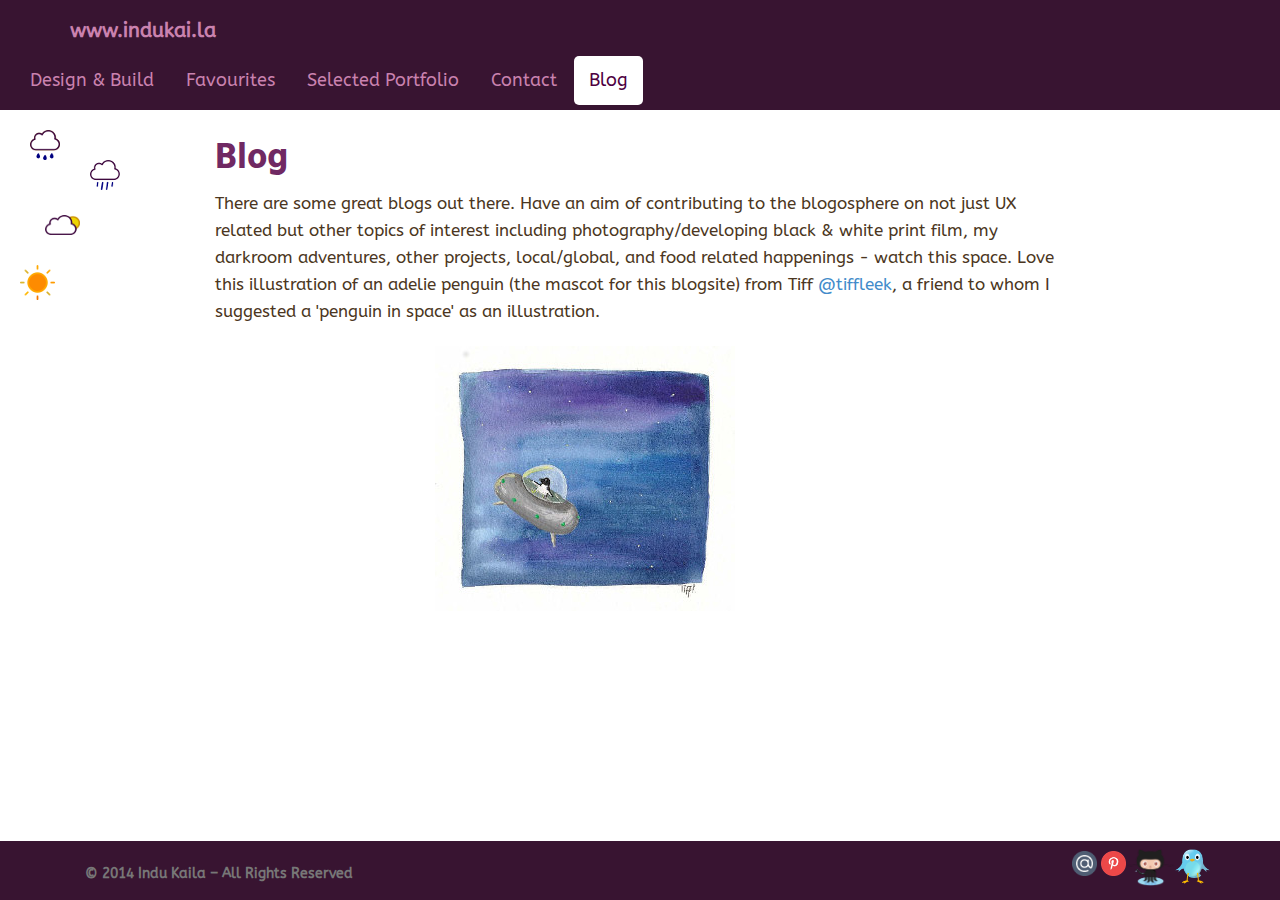
==== OwnWebsite/blog.html @ 0c3d5a1a "Initial commit of html css javascript files and files associated with the web pages for the wesbite" ====
<!DOCTYPE html>
<html lang="en">
  <head>
    <title>User Experience Design, Usability Testing & Web Development Bristol | Indu Kaila</title>
    <meta charset="utf-8" />
    <meta name="viewport" content="width=device-width, initial-scale=1.0" />
    <link href="styles.css" rel="stylesheet" /> 
    <link href="indu_kaila.css" rel="stylesheet" /> 
    <link href='http://fonts.googleapis.com/css?family=ABeeZee' rel='stylesheet' type='text/css'>
    <link href='http://fonts.googleapis.com/css?family=Hind' rel='stylesheet' type='text/css'>
  </head>
  <body>
    <!--<div id="wrap">-->
       <div class="navbar navbar-default navbar-fixed-top">
        <div class="container">
         <div class="navbar-header">
           <!--<button type="button"  class="navbar-toggle" data-toggle="collapse" data-target=".navbar-collapse">           
            <div id="toggle_menu">
				<p>menu</p>	            
            </div>
            <span class="icon-bar"></span>
            <span class="icon-bar"></span>
            <span class="icon-bar"></span>
           </button>-->
           <div class="navbar-toggle" data-toggle="collapse" data-target=".navbar-collapse">menu</div> 
           <b><a class="navbar-brand" href="index.html">www.indukai.la </a></b> <!--brand in the top navbar-->
       <!--<a href="../" class="navbar-brand">Indu</a>-->
         </div>
        </div> 
        <div class="collapse navbar-collapse">
	   	<nav id="nav">
           <ul class="nav nav-pills">                <!-- did use previously"nav navbar-nav"> -->       
             <li><a href="index.html">Design & Build</a></li>
             <li><a href="favourites.html">Favourites</a></li>
             <li><a href="selected_portfolio.html">Selected Portfolio</a></li>
             <li><a href="contact.html">Contact</a></li>
             <li class="active"><a href="#">Blog</a></li>       
           </ul>
      	</nav>    
        </div><!--nav-collapse-->
       </div>
     </div>
     <div class="container">
     <!-- <div class="a start">        			
      </div>-->
      <div id="wrap">  
	    <div class="row">
	     <div class="col-md-13">
	      <div class="row top-buffer"> 	
		   	<h1>Blog</h1>					
					<p>There are some great blogs out there. Have an aim of contributing to the blogosphere on not just UX related but other topics of interest including photography/developing black & white print film, my darkroom adventures, other projects, local/global, and food related happenings - watch this space. Love this illustration of an adelie penguin (the mascot for this blogsite) from Tiff <a href="https://twitter.com/tiffleek">@tiffleek</a>, a friend to whom I suggested a 'penguin in space' as an illustration.</p>         				
			</div>	
					<div id="cloudyRain">
     				  		<img width="30" height="30" src="cloudy_rain_purple_lining.png" alt="Cloud and rain">
     				</div>	
					<div id="heavyRain">
     				  	<img width="30" height="30" src="heavy_rain_purple_lining.png" alt="Cloud and heavy rain">
     				</div>	
     				<div id="sunshineRise">
     				  	<img width="35" height="20" src="sunshine_rise_purple_lining.png" alt="Sunshine rise">
     				</div>	
     				<div id="sunshine">
     				  	<img width="35" height="35" src="sunshine.png" alt="Sunshine">
     				</div>		
					<div id="square_1">		
   					<img width="300" height="265" src="adelie_space.jpg" alt="Adelie penguin in space" class="img-square">	
   	   		</div> 
   	   </div>
	     </div>
       </div>
     <div class="navbar navbar-default navbar-fixed-bottom">    
	  <div class="container">
	      <p class="navbar-text">&copy; 2014 Indu Kaila  &ndash; All Rights Reserved</p>
	      <span id="twitter_icon_bottom"><a href="https://twitter.com/PinnyPinschen"><span title="Tweet me on Twitter"><img src="twitter_bird.png" alt="twitter_icon" width="35" height="35"></span></a></span>
	      <span id="github_icon_bottom"><a href="https://github.com/InduKaila"><span title="I'm on GitHub"><img src="Octocat.png" alt="github_icon" width="49" height="37"></span></a></span>	         
	      <span id="pinterest_icon_bottom"><a href="http://www.pinterest.com/uxdesignbuild/"><span title="Pin me on Pinterest"><img src="pinterest.png" alt="pinterest_icon" width="25" height="25"></span></a></span>
	      <span id="email-contact_icon_bottom"><a href="mailto:pinschen@gmail.com" target="_top"><span title="To email me"><img src="email.png" alt="email icon" width="25" height="25"></span></a></span>    
	  </div>  
     </div>
     </div>
     <div id="push">
     </div>
     
       <div class="footer">
           <div class="container">
           	<p class="muted credit"></p>
           </div>
       </div>     
     </div><!-- /.container - where div class container ends -->   
     
    <script type="text/javascript" src="https://ajax.googleapis.com/ajax/libs/jquery/1.10.2/jquery.min.js"></script>
    <script src="js/bootstrap.js"></script> 
  </body>
</html>
---- OwnWebsite/indu_kaila.css ----
/*headings*/
h1 {
	  font-family: 'Hind', sans-serif;
	  margin-top: 40px;
	  /*margin-top: 28px;*/
     margin-bottom: 10px;
	  color: #702963; /*Dark purple colour*/
	  font-weight: bold; 
}


h2 {
	  font-family: 'Hind', sans-serif;
	  margin-top: 20px;
     margin-bottom: 5px;
	  color: #702963; /*Dark purple colour*/
	  font-weight: bold; 
}


h3 {
    font-family: 'Hind', sans-serif;
    margin-top: 40px;
    margin-bottom: 20px;
    color: #702963; /*Dark purple colour*/
    font-weight: bold; 
    /*clear: both;  /*new*/
}
 
 
h4 {
    font-family: 'Hind', sans-serif;
    margin-top: 20px;
    margin-bottom: 5px;
    color: #702963; /*Dark purple colour*/
    font-weight: bold; 
    clear: both;  /*new*/
}


h5 {
    font-family: 'Hind', sans-serif;
    margin-top: 80px;
    margin-bottom: 40px;
    color: #702963; /*Dark purple colour*/
    font-weight: bold; 
}


/*layout for header on the more to come page*/
.header_on_more_to_come_page {
	 font-family: 'Hind', sans-serif;
	 font-size: 15px;
  	 background-color:  #A2A9AF; /*blue grey chateau*//*#C1CDCD; /*Azure 3 colour*/
  	 border-radius: 20px;
  	 padding: 8px 15px 8px 15px;
    margin-top: 40px;  
    margin-bottom: 30px;
    margin-left: -5px;
    margin-right: 600px;
}



/*body*/  
body {
    font-family: 'ABeeZee', sans-serif;
    font-size: 17px;
    line-height: 1.6;
    color: #4B3621; /*Cafe noir (black coffee) colour*/ 
    background-color:  #FFFFFF; /*#E3DAC9; /*bone*//*#F5F5DC; /*#FFFFFF;*/
  /*background-image:url('brickinvert4.png');*/
    margin: 0% 18%;
    margin-bottom: 180px;
    padding-top: 100px;
}  



/*two lists of skills/experience*/
.skills_experience_column {
    font-family: 'ABeeZee', sans-serif;
    font-size: 13px;
    /*font-style: normal;*/
    font-variant: normal;
    color: #4B3621; /*Cafe noir colour*/
    font-weight: bolder;
    background-color: #A2A9AF; /*blue grey chateau*/ /*#C1CDCD; /*Azure 3 colour*/
    border-radius: 20px;
    padding: 8px 15px 8px 15px;
    margin-top: 10px;  
    margin-bottom: 1px;
    margin-left: 5px;
    margin-right: 10px;
}




/*layout for the two lists of skills/experience columns*/
.skills_experience_list_location {
	 float: left;
	 margin-bottom: 80px;
}




/*uxdesign I heart on home page*/
.ux_design_i_heart {
	 margin-top: 5px;
    margin-bottom: 1px;
    padding-top: 20px;
    padding-bottom: 5px;
    padding-left: 0;
    margin-left: 0;
}



/*uxdesign I heart left and right columns on home page*/
.ux_design_i_heart_list_left_column {
    float: left;
    width: 40%;
    margin:0 10px 0 0;
}


.ux_design_i_heart_list_right_column {
    margin-left: 60%; 
}




/*bookmarks*/
.bookmarks {
	 margin-top: 1px;
    margin-bottom: 50px;
    padding-top: 10px;
    padding-bottom: 5px;
    padding-left: 0;
    margin-left: 0;
}
	
	


/*bookmark list left and right columns on home page*/
.bookmark_list_left_column {
	 margin-top: 30px;
    float: left;
    width: 40%;
    margin:0 40px 0 0;
}



.bookmark_list_right_column {
    margin-left: 60%;
}




/*experience skills header on home page*/
.experience_skills_header {
	 margin-top: 80px;
    margin-bottom: 10px;
}



/*experience drawing on home page*/
.experience_skills_drawing {
	 margin-top: 1px;
	 margin-bottom: 180px;
	 padding-top: 5px;
}




/*UX Bookshelf*/
.ux_bookshelf {
	 margin-top: 40px;
    margin-bottom: 50px;
    padding-top: 40px;
    padding-bottom: 5px;
    padding-left: 0;
    margin-left: 0;
}




/*UX Bookshelf - removing the bullet point for the book description*/
.book_description {
   margin-bottom: 20px;
}




/*horizontal purple block at the end of the Contact page*/
#horizontal_page_ending_block {
    width: 100%; /*700px;*/
    height: 25px;
    background-color: #381431; /*Dark purple colour*/
    margin-top: 20%;
}



/*circular photos*/
.circle_for_indu_photo {
    margin-top: 20px;
    margin-bottom: 20px;	
}


.circle_for_design {
    margin-top: 20px;
    margin-bottom: 30px;
    /*clear: both;  /*new*/*/
}


.circle_for_user_testing {
    margin-top: 60px;
    margin-bottom: 80px;
    clear: both;  /*new*/
}


.circle_for_development {
    margin-top: 170px;
    margin-bottom: 20px;
    clear: both;  /*new*/
}
 
 
.img-circle {
    border: solid 2px #323232; /*shade of black colour*/
}
 
 

/*square drawing*/
#square_1 {
    margin-top: 10px;
    position: relative;
    top: 10%;
    left: 25%;
}



@media screen and (max-width: 698px) {
#square_1 {
	 display: none;
	}
}


/*note pad photo*/
.notepad_photo {
	 border: solid 5px #5E5E5E; 
	 border-radius: 20px;	
	 margin-top: 10px;
	 margin-bottom: 20px;
	 margin-left: 190px;
	 position: center;
}



/*location of the 'me' illustration*/
#illustration_me_location {
	 margin-left: 150px;
}


#illustration_me_favourites_location {
 	margin-left: 120px;
 	margin-bottom: 70px;
}



/*several chunks of code, navigation bar related:-*/
.nav {
	margin-bottom: 5px;
}



#nav ul li.active a,
#nav ul li a:hover {
    color: #4E0041; /*Purple colour of font when highlighted*/
    /*line-height: 17px;/*keep the line-height the same in the hovered and non-hovered states to prevent the menu fidgeting at mouse hover*/*/
}


.nav > li > a:hover,
.nav > li > a:focus {
    text-decoration: none;
    background-color: #FFFFFF; /*White colour of pillboxes*/
    font-weight: normal; 
    /*line-height: 17px;/*removed this to keep the line-height the same in the hovered and non-hovered states to prevent the menu fidgeting at mouse hover*/*/
}


.navbar-default .navbar-link:hover {
    color: #FFFFFF;	/*White colour of pillboxes when you hover*/
}


.nav > li > a {
    position: relative;
    display: block;
    color: #CA82AF; /*Colour of font on navbar*/ 
    font-size: 18px;    
}


.nav > li.disabled > a:hover,
.nav > li.disabled > a:focus {
    color: #98817B; /*Cinereous colour*/
    text-decoration: none;
    background-color: transparent;
    cursor: not-allowed;
}


.nav-pills > li.active > a,
.nav-pills > li.active > a:hover,
.nav-pills > li.active > a:focus {
    color:  #FFFFFF; 
  /*height of stationary pillbox when page clicked*/
    background-color:  #FFFFFF; /*White colour of pillboxes when the page is permanently clicked*/
}


.navbar-default {
 	 font-family: 'ABeeZee', sans-serif;
    color: #FFFFFF; /*Changed to the #FFFFFF so as to not have a dark brown line under the navbar*/
    background-color: #FFFFFF; /*White colour*/
    border-color: /*#e7e7e7;*/
    margin-left: /*11%;*/
    margin-right: /*11%;*/
    padding-bottom: 0.5%;
    padding-top: 0.5%;
    border-color:  #FFFFFF; /*White colour*/
    border-bottom: 0px solid;
}



.navbar-brand {
    float: left;
    /*padding: 15px 15px;*/
    font-family: 'ABeeZee', sans-serif;
    font-size: 20px;
    line-height: 20px;
    color: #8B1A1A; /*Saddlebrown colour*/
}


.navbar-default .navbar-brand {
    color:  #CA82AF; /*Variation of pink colour*/
    font-family: 'ABeeZee', sans-serif;
    font-weight: bold;
}


.navbar-default .navbar-brand:hover,
.navbar-default .navbar-brand:focus {
	 font-family: 'ABeeZee', sans-serif;
    color: #FFFFFF; /*White colour*/
    background-color: transparent;
}


.navbar-fixed-bottom {
    background-color: #381431; /*Purple colour*/
    /*#2a0f25;*/
    /*#43183b;*/
    /*#4e1c45;*/
    /*background-image:url('brickinvert4.png');*/   
}


.navbar-fixed-top {
    background-color: #381431; /*Purple colour*/
    /*#43183b;*/
    /*#2a0f25;*/
    /*#43183b;*/
    /*#4e1c45;*/
    font color: #FFFFFF; /*White colour*/
    /*font-weight: normal;*/
    /*background-image:url('brickinvert4.png');*/
    text-align: center;
    /*margin-bottom: 5px;*/
}


.navbar-text {
	 font-family: 'ABeeZee', sans-serif;
    font-size: 14px;	 
    font-weight: bold;
    /*margin-right: 740px;*/
}



#email-contact_icon_bottom {
	 position: relative;
	 float: right; /*left;*/
	 padding-top: 1px;
}



#pinterest_icon_bottom {
	 position: relative;
	 float: right; /*left;*/
	 padding-top: 1px;
	 padding-left: 4px;
}



#github_icon_bottom {
	 position: relative;
	 float: right; /*left;*/
	 padding-top: 1px;
}



#twitter_icon_bottom {
	 position: relative;
	 float: right; /*left;*/
	 padding-top: 1px;
}



#toggle_menu {
	color: #FFFFFF; /*White colour*/
}



.navbar-default .navbar-toggle:hover, .navbar-default .navbar-toggle:focus {
    background-color: grey; /*Grey colour*/
}



/*to hide the horizontal scrollbar*/
/*html, body {
    max-width: 100%;
    overflow-x: hidden;
}*/



/*forms*/
.formRow label {
	 color:  #926F5B;
	 font-family: 'ABeeZee', sans-serif;
    /*font-family: Arial, Verdana, sans-serif;*/
    font-size: 16px;
    font-weight: bold;
    display: block;
}


.formRow:hover label {
	 color: #A85387; /*Dahlia mauve colour*/
}


.formReq {
	 color:  #0AA0E9; /*Blue colour*/
	 font-family: 'ABeeZee', sans-serif;
	 /*font-family: Arial, Verdana, sans-serif;*/ 
	 font-size: 0.923em;
	 line-height: 1em;
	 margin-top: 150px; 
	 padding-left: 20px;
}


.formRow {
	 padding-top: 10px;
}



/*button on the contact form*/ 
button {  
	 color: #4B3621; /*Cafe noir colour*/
	 font-family: 'ABeeZee', sans-serif;
    /*font-family: Arial, Tahoma, Verdana, sans-serif;*/ 
    font-size: 1em; 
    font-weight: normal;
    margin-left: 1%; 
    margin-bottom: 100px;
    border: solid 1px #000;
    border-radius: 10px;
}


button:hover {
     background-color:#CA82AF; /*Purple colour*/
} 



/*portfolio folder*/ 
#folder {
	  padding-left: 30%; /*230px;*/
	  padding-top: 1%; /*40px;*/
	  white-space: pre-line;
}


.folders {
     list-style: none;	
     margin-top: 40px;
     margin-bottom: 40px;   
     padding-bottom: 20px;
     margin-left:-40px;
     /*margin: 0 15px 0 0;*/
}


#folders li {
	  padding: 30px 50px 5px 0px;
}




/*icons*/
#cloudyRain {
	  position: fixed;
	  top: 130px;
	  left: 30px;
}


#heavyRain {
	  position: fixed;
	  top: 160px;
	  left: 90px;
}

	 
#sunshineRise {
	  position: fixed;
	  top: 210px;
	  left: 45px;
}


#sunshine {
	  position: fixed;
	  top: 265px;
	  left: 20px;
}


#back_arrow {
	  font-family: 'ABeeZee', sans-serif;
	  font-size: 15px;	 
	  position: fixed;
     bottom: 80px;
	  left: 50px; 
}



/*image border on portfolio squares*/
.imgborder {
     border: 5px solid #808080;	/*Dark grey colour*/
}



/*image border on portfolio squares to change colour when hovering over the squares*/
.imgborder:hover {
     border-color: #702963; /*Purple colour*/
}



/*Text info on the portfolio squares when the user hovers over the squares*/
.info {
     background-color: Black;
     filter: alpha(opacity=70);
     opacity: 0.7;
     position: absolute;
     display: block;
     color: White;
     font-family: 'ABeeZee', sans-serif;
     text-align: center;
     font-size: 12pt;
     padding-bottom: 3px;
     padding-top: 1px;
     outline-width: 5px solid black;
     margin-left: 5px;
     margin-right: 5px;
}



/*ios7 OfferApp screen designs png image*/
#ios7_offerapp_screen_designs {
	  padding-right: 0px;
	  padding-top: 5px;
	  padding-bottom: 30px;
	  margin-bottom: 60px;
}



/*to make sure there is a margin below the ios7 OfferApp screen designs image*/
#ios7_offerapp_design {
	margin-top: 50px;
	margin-bottom: 80px;
}



/*Bristol Wireless screen design png images*/
#bristol_wireless_screen_designs {
	  padding-right: 0px;
	  padding-top: 30px;
	  padding-bottom: 30px;
}



/*clickable portfolio square images on the selected portfolio page*/
#portfolio_squares ul li {
     list-style-type: none;
     padding-left: 2px;
     padding-right: 2px;
     padding-top: 2px;
     padding-bottom: 2px;
     float: left;
}	



/*location of clickable images on the selected portfolio page*/
.portfolio_location {
	  margin-top: 0.5px;
     margin-bottom: 180px;  
     margin-left: -10px;
}




/*outcomes from work done on each of the pages showing the portfolio pieces*/
.work_outcomes {
     font-family: 'ABeeZee', sans-serif;
     font-size: 14px;
     /*font-style: normal;*/
     font-variant: normal;
     color: #4B3621; /*Cafe noir colour*/
     font-weight: bold;
     background-color:  #A2A9AF; /*blue grey chateau*//*#C1CDCD; /*Azure 3 colour*/
     border-radius: 20px;
     padding: 8px 15px 8px 15px;
     margin-top: 10px;  
     margin-bottom: 1px;
     margin-left: -5px;
     margin-right: 10px;
}



/*the text tooltip ie text appearing when the user hovers over the specified image - used on the Twitter bird image on the contact page and the back arrow image on each of the pages showing the portfolio pieces*/
.tooltip {
    display: inline;
    position: relative;
}



.tooltip:hover:before {
    border: solid;
    border-color: #333 transparent;
    border-width: 6px 6px 0 6px;
    bottom: 20px;
    content: "";
    left: 50%;
    position: absolute;
    z-index: 99;
}



.tooltip:hover:after {
    background: #333;
    background: rgba(0,0,0,.8);
    border-radius: 5px;
    bottom: 26px;
    color: #fff;
    content: attr(title);
    left: 20%;
    padding: 5px 15px;
    position: absolute;
    z-index: 98;
    width: 220px;
}




/*to make sure the height of the footer is the same as the margin-bottom of the body so that pages are able to scroll down fully*/
.footer {
  height: 70px;
}



/*responsive layout for all the images - catering for differing screen widths/devices, including mobile and tablet*/
img {max-width:100%}



/*responsive layout - catering for differing screen widths/devices, including mobile and tablet*/
@media screen and (max-width: 600px) {
#cloudyRain, #heavyRain, #sunshineRise, #sunshine, #back_arrow, #note_pad {
	  display: none; /*icons to disappear at this width of device to aid a clear responsive layout*/	
}
body {
	  margin: 12px; /*margin setting to aid a responsive layout*/
}	
.formText, .formTextarea, .formSelect {
	  width: 100%;		/*aid a responsive layout*/
}	
/*ios7 OfferApp screen image close-up to disappear at this width of device to aid a clear responsive layout*/
#ios7_offerapp_closeup {
	display: none;
}
/*horizontal purple block to disappear at this width of device to aid a clear responsive layout*/
#horizontal_page_ending_block {
	display: none;
}
/*the menu to display on a separate line at this width of device to aid a clear responsive layout*/
.nav-pills>li {
	clear: both;
}
/*the list to display on a separate line at this width of device to aid a clear responsive layout*/
.ux_bookshelf {
	clear: both;
}
/*to tidy-up the layout of the icon at this width of device to aid a clear responsive layout*/
#pinterest_icon_bottom {
 clear: both;
 margin-bottom: 2px;
}
/*to tidy-up the layout of the icon at this width of device to aid a clear responsive layout*/
#email-contact_icon_bottom {
 margin-bottom: 10px;
}
}


/*responsive layout - catering for differing screen widths/devices, including mobile*/
/*amend the gap above the page h1 headings to be responsive*/ 
@media screen and (max-width: 755px) {
h1 {
	margin-top: 20px;
}
}


/*responsive layout - catering for differing screen widths/devices, including mobile and tablet - 
text to move below the circular images*/
@media screen and (max-width: 400px) {	
.circle_for_indu_photo, .circle_for_design, .circle_for_user_testing, .circle_for_development {
	 margin-top: 10px;
    margin-bottom: 10px;
	 content: "";
    width: 12em;
    display: block;
    overflow: hidden;
  /*for Demonstration to see check the text moves to below the circular images:*/
  /*border: 1px solid green;*/
}
}


/*responsive layout - catering for differing screen widths/devices, including mobile and tablet*/
@media screen and (max-width: 400px) {	
#illustration_me_favourites_location {
 	margin-left: 50px;
 	margin-bottom: 70px;
}
}


/*responsive layout - catering for differing screen widths/devices, including mobile*/
@media screen and (max-width: 400px) {
.footer {
	 margin-top: 90px;
}
}

/*.navbar-fixed-bottom {
position: static;
}*/
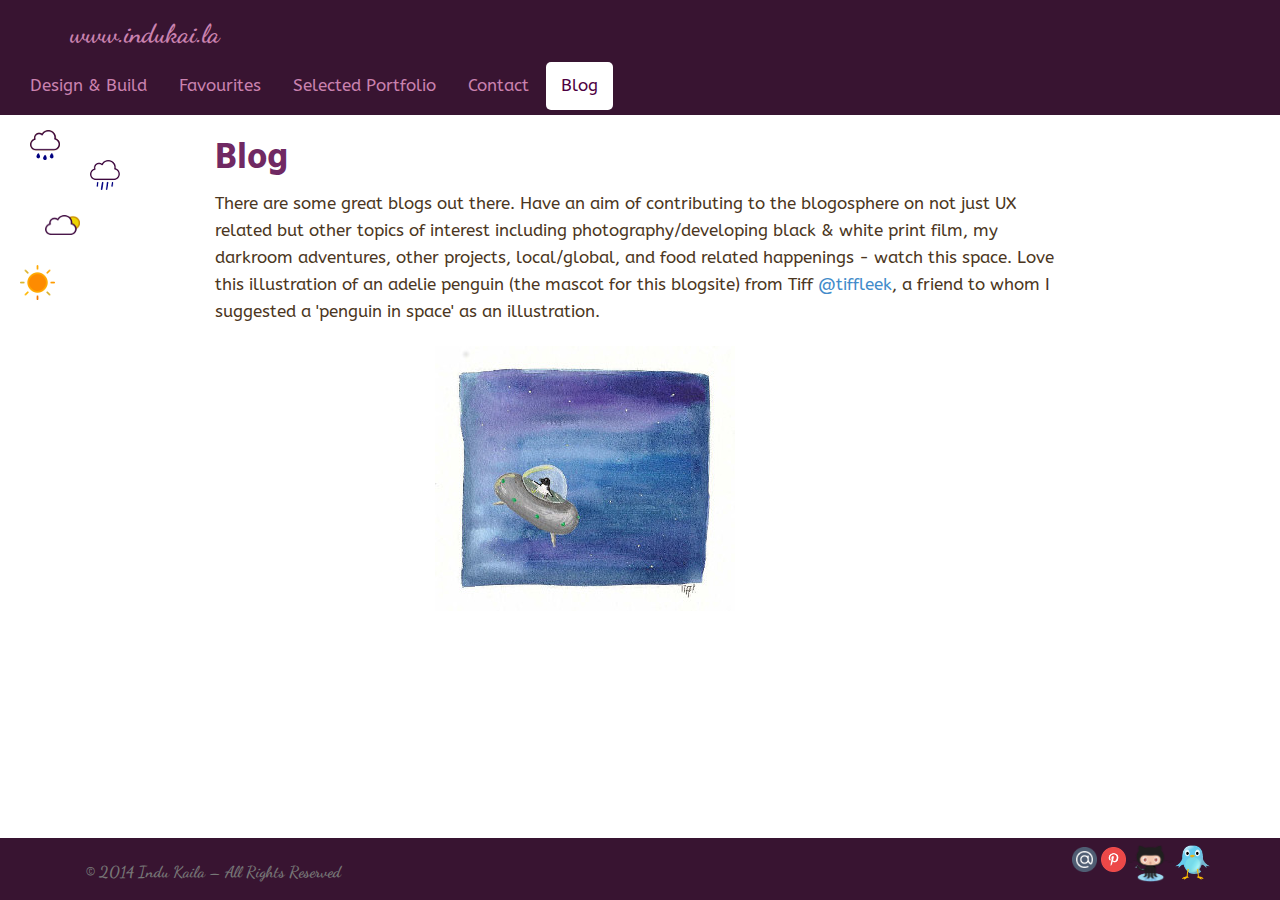
==== commit f90c7093: "Changed the Javascript link on each html file to a faster minimised version" ====
--- a/OwnWebsite/blog.html
+++ b/OwnWebsite/blog.html
@@ -8,6 +8,7 @@
     <link href="indu_kaila.css" rel="stylesheet" /> 
     <link href='http://fonts.googleapis.com/css?family=ABeeZee' rel='stylesheet' type='text/css'>
     <link href='http://fonts.googleapis.com/css?family=Hind' rel='stylesheet' type='text/css'>
+    <link href='http://fonts.googleapis.com/css?family=Dancing+Script' rel='stylesheet' type='text/css'>
   </head>
   <body>
     <!--<div id="wrap">-->
@@ -89,6 +90,6 @@
      </div><!-- /.container - where div class container ends -->   
      
     <script type="text/javascript" src="https://ajax.googleapis.com/ajax/libs/jquery/1.10.2/jquery.min.js"></script>
-    <script src="js/bootstrap.js"></script> 
+    <script src="js/bootstrap.min.js"></script>
   </body>
 </html>--- a/OwnWebsite/indu_kaila.css
+++ b/OwnWebsite/indu_kaila.css
@@ -241,7 +241,7 @@
  
  
 .img-circle {
-    border: solid 2px #323232; /*shade of black colour*/
+    border: solid 3px  #4b1b42; /*shade of purple colour*/
 }
  
  
@@ -298,6 +298,7 @@
 #nav ul li.active a,
 #nav ul li a:hover {
     color: #4E0041; /*Purple colour of font when highlighted*/
+    font-size: 17px;
     /*line-height: 17px;/*keep the line-height the same in the hovered and non-hovered states to prevent the menu fidgeting at mouse hover*/*/
 }
 
@@ -307,6 +308,7 @@
     text-decoration: none;
     background-color: #FFFFFF; /*White colour of pillboxes*/
     font-weight: normal; 
+    font-size: 17px;
     /*line-height: 17px;/*removed this to keep the line-height the same in the hovered and non-hovered states to prevent the menu fidgeting at mouse hover*/*/
 }
 
@@ -320,7 +322,7 @@
     position: relative;
     display: block;
     color: #CA82AF; /*Colour of font on navbar*/ 
-    font-size: 18px;    
+    font-size: 17px;   
 }
 
 
@@ -360,23 +362,23 @@
 .navbar-brand {
     float: left;
     /*padding: 15px 15px;*/
-    font-family: 'ABeeZee', sans-serif;
-    font-size: 20px;
-    line-height: 20px;
+    font-family: 'Dancing Script', cursive;
+    font-size: 26px;
+    line-height: 26px;
     color: #8B1A1A; /*Saddlebrown colour*/
 }
 
 
 .navbar-default .navbar-brand {
     color:  #CA82AF; /*Variation of pink colour*/
-    font-family: 'ABeeZee', sans-serif;
+    font-family: 'Dancing Script', cursive;
     font-weight: bold;
 }
 
 
 .navbar-default .navbar-brand:hover,
 .navbar-default .navbar-brand:focus {
-	 font-family: 'ABeeZee', sans-serif;
+    font-family: 'Dancing Script', cursive;
     color: #FFFFFF; /*White colour*/
     background-color: transparent;
 }
@@ -406,8 +408,8 @@
 
 
 .navbar-text {
-	 font-family: 'ABeeZee', sans-serif;
-    font-size: 14px;	 
+    font-family: 'Dancing Script', cursive;
+    font-size: 16px;	 
     font-weight: bold;
     /*margin-right: 740px;*/
 }
@@ -587,6 +589,7 @@
 /*image border on portfolio squares*/
 .imgborder {
      border: 5px solid #808080;	/*Dark grey colour*/
+     border-radius: 15px;
 }
 
 
@@ -613,7 +616,9 @@
      padding-top: 1px;
      outline-width: 5px solid black;
      margin-left: 5px;
-     margin-right: 5px;
+     margin-right: 5px;
+     border-bottom-left-radius: 15px;
+     border-bottom-right-radius: 15px;
 }
 
 
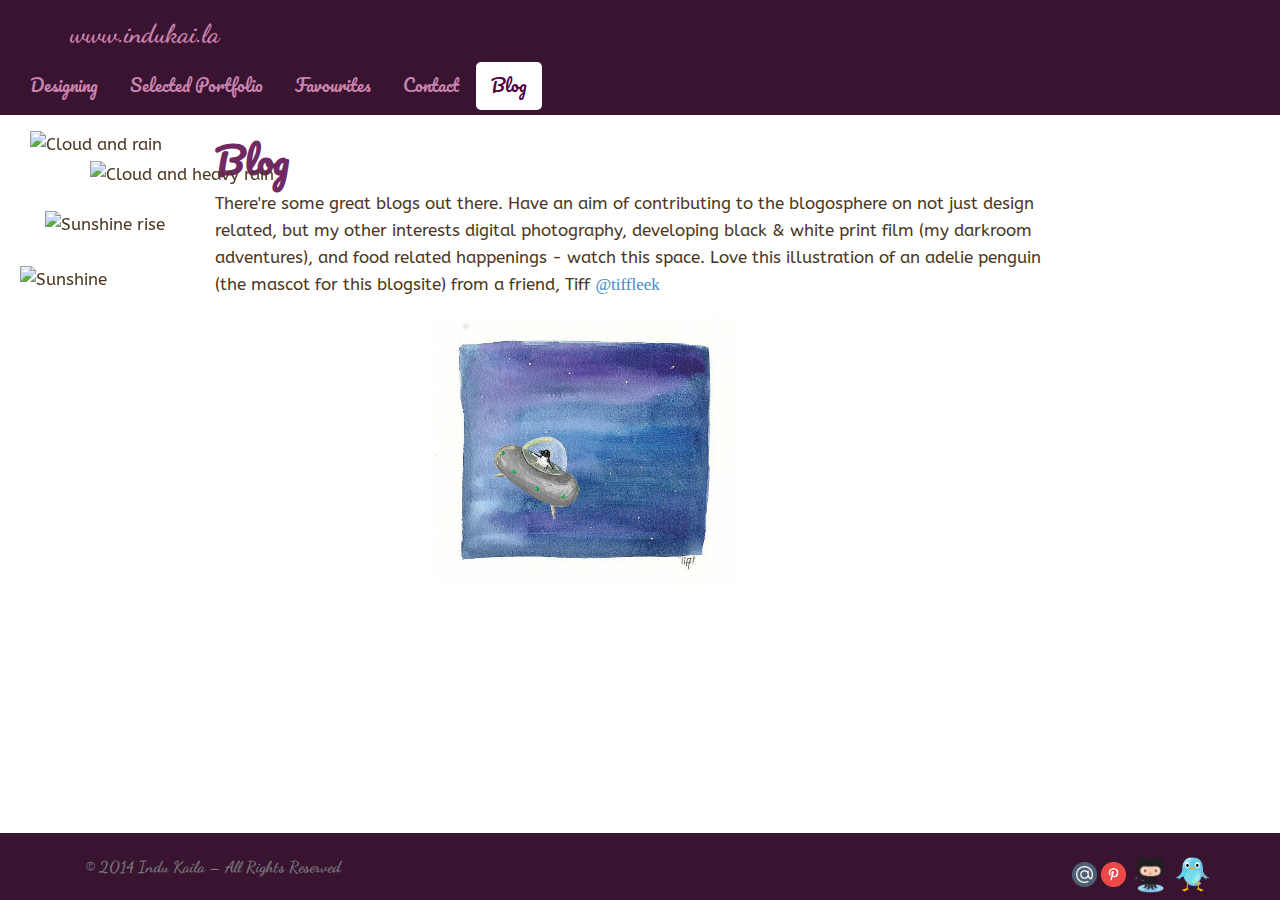
==== commit 4926de75: "Wholescale changes of each page as updated portfolio" ====
--- a/OwnWebsite/blog.html
+++ b/OwnWebsite/blog.html
@@ -9,6 +9,9 @@
     <link href='http://fonts.googleapis.com/css?family=ABeeZee' rel='stylesheet' type='text/css'>
     <link href='http://fonts.googleapis.com/css?family=Hind' rel='stylesheet' type='text/css'>
     <link href='http://fonts.googleapis.com/css?family=Dancing+Script' rel='stylesheet' type='text/css'>
+    <link href='http://fonts.googleapis.com/css?family=Courgette' rel='stylesheet' type='text/css'>
+    <link href='http://fonts.googleapis.com/css?family=Pacifico' rel='stylesheet' type='text/css'>
+    <link href='http://fonts.googleapis.com/css?family=Chewy' rel='stylesheet' type='text/css'>
   </head>
   <body>
     <!--<div id="wrap">-->
@@ -31,9 +34,9 @@
         <div class="collapse navbar-collapse">
 	   	<nav id="nav">
            <ul class="nav nav-pills">                <!-- did use previously"nav navbar-nav"> -->       
-             <li><a href="index.html">Design & Build</a></li>
-             <li><a href="favourites.html">Favourites</a></li>
+             <li><a href="index.html">Designing</a></li>
              <li><a href="selected_portfolio.html">Selected Portfolio</a></li>
+             <li><a href="favourites.html">Favourites</a></li>  
              <li><a href="contact.html">Contact</a></li>
              <li class="active"><a href="#">Blog</a></li>       
            </ul>
@@ -49,19 +52,19 @@
 	     <div class="col-md-13">
 	      <div class="row top-buffer"> 	
 		   	<h1>Blog</h1>					
-					<p>There are some great blogs out there. Have an aim of contributing to the blogosphere on not just UX related but other topics of interest including photography/developing black & white print film, my darkroom adventures, other projects, local/global, and food related happenings - watch this space. Love this illustration of an adelie penguin (the mascot for this blogsite) from Tiff <a href="https://twitter.com/tiffleek">@tiffleek</a>, a friend to whom I suggested a 'penguin in space' as an illustration.</p>         				
+					<p>There're some great blogs out there. Have an aim of contributing to the blogosphere on not just design related, but my other interests digital photography, developing black & white print film (my darkroom adventures), and food related happenings - watch this space. Love this illustration of an adelie penguin (the mascot for this blogsite) from a friend, Tiff <a href="https://twitter.com/tiffleek">@tiffleek</a></p>         				
 			</div>	
 					<div id="cloudyRain">
-     				  		<img width="30" height="30" src="cloudy_rain_purple_lining.png" alt="Cloud and rain">
+     				  		<img width="30" height="30" src="cloudy_rain_purple_lining.gif" alt="Cloud and rain">
      				</div>	
 					<div id="heavyRain">
-     				  	<img width="30" height="30" src="heavy_rain_purple_lining.png" alt="Cloud and heavy rain">
+     				  	<img width="30" height="30" src="heavy_rain_purple_lining.gif" alt="Cloud and heavy rain">
      				</div>	
      				<div id="sunshineRise">
-     				  	<img width="35" height="20" src="sunshine_rise_purple_lining.png" alt="Sunshine rise">
+     				  	<img width="35" height="20" src="sunshine_rise_purple_lining.gif" alt="Sunshine rise">
      				</div>	
      				<div id="sunshine">
-     				  	<img width="35" height="35" src="sunshine.png" alt="Sunshine">
+     				  	<img width="35" height="35" src="sunshine.gif" alt="Sunshine">
      				</div>		
 					<div id="square_1">		
    					<img width="300" height="265" src="adelie_space.jpg" alt="Adelie penguin in space" class="img-square">	
@@ -73,7 +76,7 @@
 	  <div class="container">
 	      <p class="navbar-text">&copy; 2014 Indu Kaila  &ndash; All Rights Reserved</p>
 	      <span id="twitter_icon_bottom"><a href="https://twitter.com/PinnyPinschen"><span title="Tweet me on Twitter"><img src="twitter_bird.png" alt="twitter_icon" width="35" height="35"></span></a></span>
-	      <span id="github_icon_bottom"><a href="https://github.com/InduKaila"><span title="I'm on GitHub"><img src="Octocat.png" alt="github_icon" width="49" height="37"></span></a></span>	         
+	      <span id="github_icon_bottom"><a href="https://github.com/InduKaila"><span title="To find me on GitHub"><img src="Octocat.png" alt="github_icon" width="49" height="37"></span></a></span>	         
 	      <span id="pinterest_icon_bottom"><a href="http://www.pinterest.com/uxdesignbuild/"><span title="Pin me on Pinterest"><img src="pinterest.png" alt="pinterest_icon" width="25" height="25"></span></a></span>
 	      <span id="email-contact_icon_bottom"><a href="mailto:pinschen@gmail.com" target="_top"><span title="To email me"><img src="email.png" alt="email icon" width="25" height="25"></span></a></span>    
 	  </div>  
--- a/OwnWebsite/indu_kaila.css
+++ b/OwnWebsite/indu_kaila.css
@@ -1,6 +1,8 @@
 /*headings*/
 h1 {
-	  font-family: 'Hind', sans-serif;
+	  font-family: 'Pacifico', cursive;
+	  /*font-family: 'Courgette', cursive;*/	
+	  /*font-family: 'Hind', sans-serif;*/
 	  margin-top: 40px;
 	  /*margin-top: 28px;*/
      margin-bottom: 10px;
@@ -10,7 +12,9 @@
 
 
 h2 {
-	  font-family: 'Hind', sans-serif;
+	  font-family: 'Pacifico', cursive;
+	  /*font-family: 'Courgette', cursive;*/
+	  /*font-family: 'Hind', sans-serif;*/
 	  margin-top: 20px;
      margin-bottom: 5px;
 	  color: #702963; /*Dark purple colour*/
@@ -19,7 +23,9 @@
 
 
 h3 {
-    font-family: 'Hind', sans-serif;
+	 font-family: 'Pacifico', cursive;
+	 /*font-family: 'Courgette', cursive;*/
+    /*font-family: 'Hind', sans-serif;*/
     margin-top: 40px;
     margin-bottom: 20px;
     color: #702963; /*Dark purple colour*/
@@ -29,7 +35,9 @@
  
  
 h4 {
-    font-family: 'Hind', sans-serif;
+	 font-family: 'Pacifico', cursive;
+	 /*font-family: 'Courgette', cursive;*/
+    /*font-family: 'Hind', sans-serif;*/
     margin-top: 20px;
     margin-bottom: 5px;
     color: #702963; /*Dark purple colour*/
@@ -39,12 +47,15 @@
 
 
 h5 {
-    font-family: 'Hind', sans-serif;
+	 font-family: 'Pacifico', cursive;
+	 /*font-family: 'Courgette', cursive;*/
+    /*font-family: 'Hind', sans-serif;*/
     margin-top: 80px;
     margin-bottom: 40px;
     color: #702963; /*Dark purple colour*/
     font-weight: bold; 
 }
+
 
 
 /*layout for header on the more to come page*/
@@ -71,9 +82,10 @@
     background-color:  #FFFFFF; /*#E3DAC9; /*bone*//*#F5F5DC; /*#FFFFFF;*/
   /*background-image:url('brickinvert4.png');*/
     margin: 0% 18%;
-    margin-bottom: 180px;
+    margin-bottom: 70px;
     padding-top: 100px;
 }  
+
 
 
 
@@ -108,9 +120,9 @@
 
 /*uxdesign I heart on home page*/
 .ux_design_i_heart {
-	 margin-top: 5px;
+	 margin-top: 1px;
     margin-bottom: 1px;
-    padding-top: 20px;
+    padding-top: 10px;
     padding-bottom: 5px;
     padding-left: 0;
     margin-left: 0;
@@ -135,8 +147,8 @@
 
 /*bookmarks*/
 .bookmarks {
-	 margin-top: 1px;
-    margin-bottom: 50px;
+	 margin-top: 60px;
+    margin-bottom: 20px;
     padding-top: 10px;
     padding-bottom: 5px;
     padding-left: 0;
@@ -214,27 +226,27 @@
 
 /*circular photos*/
 .circle_for_indu_photo {
-    margin-top: 20px;
-    margin-bottom: 20px;	
+    margin-top: 30px;
+    margin-bottom: 50px;	
 }
 
 
 .circle_for_design {
-    margin-top: 20px;
-    margin-bottom: 30px;
+    margin-top: 40px;
+    margin-bottom: 50px;
     /*clear: both;  /*new*/*/
 }
 
 
 .circle_for_user_testing {
-    margin-top: 60px;
+    margin-top: 50px;
     margin-bottom: 80px;
     clear: both;  /*new*/
 }
 
 
 .circle_for_development {
-    margin-top: 170px;
+    margin-top: 160px;
     margin-bottom: 20px;
     clear: both;  /*new*/
 }
@@ -344,9 +356,11 @@
 }
 
 
-.navbar-default {
- 	 font-family: 'ABeeZee', sans-serif;
+.navbar-default {	
+	 font-family: 'Pacifico', cursive;
+ 	 /*font-family: 'Dancing Script', cursive;*/
     color: #FFFFFF; /*Changed to the #FFFFFF so as to not have a dark brown line under the navbar*/
+    font-size: 35px;
     background-color: #FFFFFF; /*White colour*/
     border-color: /*#e7e7e7;*/
     margin-left: /*11%;*/
@@ -359,6 +373,20 @@
 
 
 
+/*unvisited links on the default navbar*/
+.nav a:link {
+    font-family: 'Pacifico', cursive;
+}
+
+
+
+/*unvisited links*/
+a:link {
+	 font-family: 'Chewy', cursive;
+}
+
+
+
 .navbar-brand {
     float: left;
     /*padding: 15px 15px;*/
@@ -376,12 +404,20 @@
 }
 
 
+
 .navbar-default .navbar-brand:hover,
 .navbar-default .navbar-brand:focus {
     font-family: 'Dancing Script', cursive;
     color: #FFFFFF; /*White colour*/
     background-color: transparent;
 }
+
+
+
+.navbar-toggle {
+   font-size: 17px;
+}
+
 
 
 .navbar-fixed-bottom {
@@ -602,15 +638,16 @@
 
 
 /*Text info on the portfolio squares when the user hovers over the squares*/
-.info {
-     background-color: Black;
-     filter: alpha(opacity=70);
-     opacity: 0.7;
-     position: absolute;
-     display: block;
+.info {
+     background-color: Black;
+     filter: alpha(opacity=70);
+     opacity: 0.7;
+     position: absolute;
+     display: block;
      color: White;
-     font-family: 'ABeeZee', sans-serif;
-     text-align: center;
+     font-family: 'Chewy', cursive;
+     /*font-family: 'ABeeZee', sans-serif;*/   
+     text-align: center;
      font-size: 12pt;
      padding-bottom: 3px;
      padding-top: 1px;
@@ -618,7 +655,7 @@
      margin-left: 5px;
      margin-right: 5px;
      border-bottom-left-radius: 15px;
-     border-bottom-right-radius: 15px;
+     border-bottom-right-radius: 15px;
 }
 
 
@@ -731,7 +768,7 @@
 
 /*to make sure the height of the footer is the same as the margin-bottom of the body so that pages are able to scroll down fully*/
 .footer {
-  height: 70px;
+    height: 70px;
 }
 
 
@@ -747,35 +784,36 @@
 	  display: none; /*icons to disappear at this width of device to aid a clear responsive layout*/	
 }
 body {
-	  margin: 12px; /*margin setting to aid a responsive layout*/
+	  margin: 20px; /*margin setting to aid a responsive layout*/
+	  margin-bottom: 70px;
 }	
 .formText, .formTextarea, .formSelect {
 	  width: 100%;		/*aid a responsive layout*/
 }	
 /*ios7 OfferApp screen image close-up to disappear at this width of device to aid a clear responsive layout*/
 #ios7_offerapp_closeup {
-	display: none;
+	  display: none;
 }
 /*horizontal purple block to disappear at this width of device to aid a clear responsive layout*/
 #horizontal_page_ending_block {
-	display: none;
+	  display: none;
 }
 /*the menu to display on a separate line at this width of device to aid a clear responsive layout*/
 .nav-pills>li {
-	clear: both;
+	  clear: both;
 }
 /*the list to display on a separate line at this width of device to aid a clear responsive layout*/
 .ux_bookshelf {
-	clear: both;
+	  clear: both;
 }
 /*to tidy-up the layout of the icon at this width of device to aid a clear responsive layout*/
 #pinterest_icon_bottom {
- clear: both;
- margin-bottom: 2px;
+     clear: both;
+     margin-bottom: 2px;
 }
 /*to tidy-up the layout of the icon at this width of device to aid a clear responsive layout*/
 #email-contact_icon_bottom {
- margin-bottom: 10px;
+     margin-bottom: 10px;
 }
 }
 
@@ -784,7 +822,7 @@
 /*amend the gap above the page h1 headings to be responsive*/ 
 @media screen and (max-width: 755px) {
 h1 {
-	margin-top: 20px;
+	 margin-top: 20px;
 }
 }
 
@@ -818,6 +856,7 @@
 @media screen and (max-width: 400px) {
 .footer {
 	 margin-top: 90px;
+	 margin-bottom: 70px;
 }
 }
 
@@ -825,4 +864,3 @@
 position: static;
 }*/
 
-
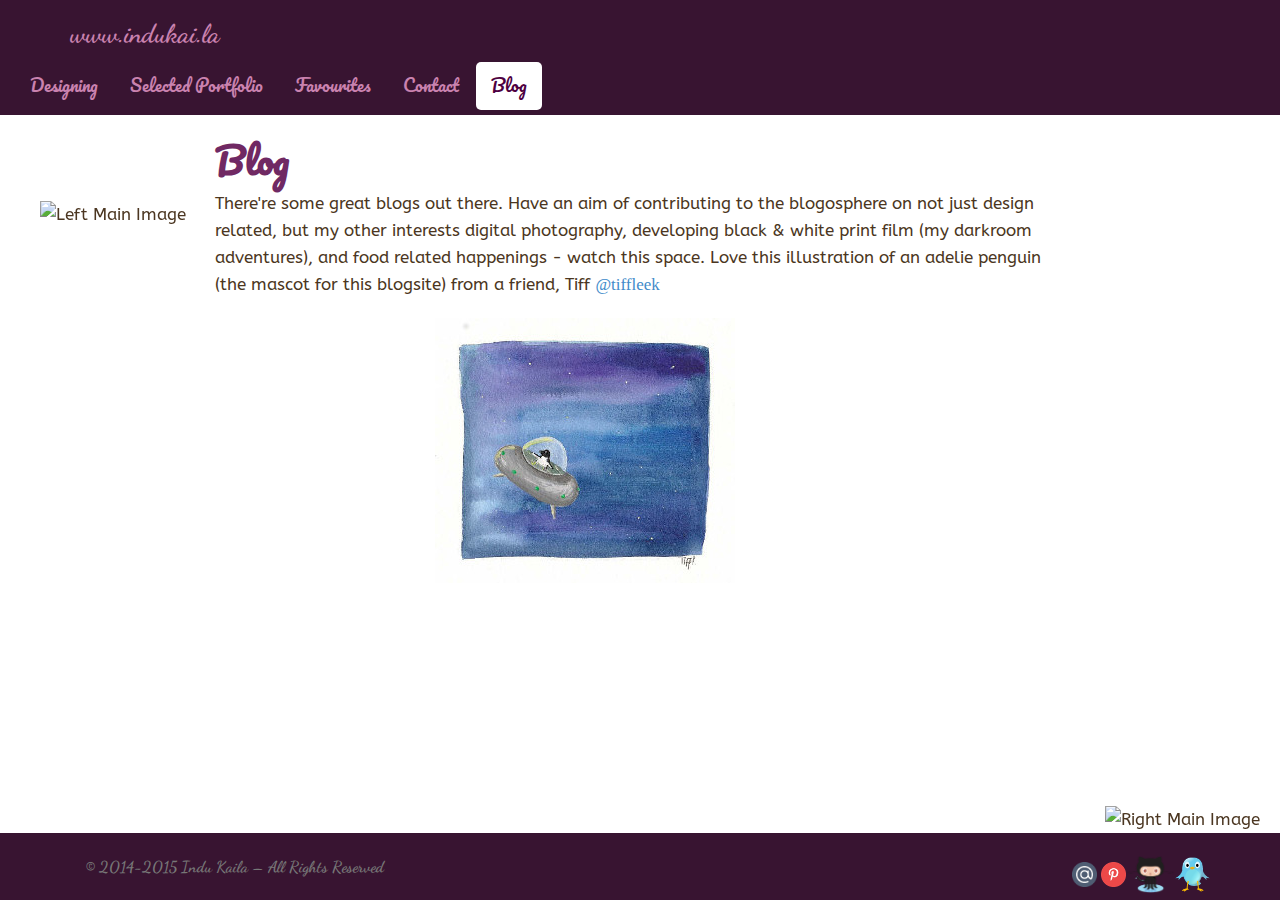
==== commit 5397aae3: "Updated files" ====
--- a/OwnWebsite/blog.html
+++ b/OwnWebsite/blog.html
@@ -54,7 +54,7 @@
 		   	<h1>Blog</h1>					
 					<p>There're some great blogs out there. Have an aim of contributing to the blogosphere on not just design related, but my other interests digital photography, developing black & white print film (my darkroom adventures), and food related happenings - watch this space. Love this illustration of an adelie penguin (the mascot for this blogsite) from a friend, Tiff <a href="https://twitter.com/tiffleek">@tiffleek</a></p>         				
 			</div>	
-					<div id="cloudyRain">
+					<!--<div id="cloudyRain">
      				  		<img width="30" height="30" src="cloudy_rain_purple_lining.gif" alt="Cloud and rain">
      				</div>	
 					<div id="heavyRain">
@@ -65,16 +65,22 @@
      				</div>	
      				<div id="sunshine">
      				  	<img width="35" height="35" src="sunshine.gif" alt="Sunshine">
-     				</div>		
+     				</div>-->		
 					<div id="square_1">		
    					<img width="300" height="265" src="adelie_space.jpg" alt="Adelie penguin in space" class="img-square">	
-   	   		</div> 
+   	   		</div>
+   	   		<div id="leftMainImage">
+     				  	<img width="250" height="277" src="leftImage.png" alt="Left Main Image">
+     				</div>    					
+     				<div id="rightMainImage">
+     				  	<img width="150" height="440" src="rightImage.png" alt="Right Main Image">
+     				</div>   	   		 
    	   </div>
 	     </div>
        </div>
      <div class="navbar navbar-default navbar-fixed-bottom">    
 	  <div class="container">
-	      <p class="navbar-text">&copy; 2014 Indu Kaila  &ndash; All Rights Reserved</p>
+	      <p class="navbar-text">&copy; 2014-2015 Indu Kaila  &ndash; All Rights Reserved</p>
 	      <span id="twitter_icon_bottom"><a href="https://twitter.com/PinnyPinschen"><span title="Tweet me on Twitter"><img src="twitter_bird.png" alt="twitter_icon" width="35" height="35"></span></a></span>
 	      <span id="github_icon_bottom"><a href="https://github.com/InduKaila"><span title="To find me on GitHub"><img src="Octocat.png" alt="github_icon" width="49" height="37"></span></a></span>	         
 	      <span id="pinterest_icon_bottom"><a href="http://www.pinterest.com/uxdesignbuild/"><span title="Pin me on Pinterest"><img src="pinterest.png" alt="pinterest_icon" width="25" height="25"></span></a></span>
--- a/OwnWebsite/indu_kaila.css
+++ b/OwnWebsite/indu_kaila.css
@@ -39,7 +39,8 @@
 	 /*font-family: 'Courgette', cursive;*/
     /*font-family: 'Hind', sans-serif;*/
     margin-top: 20px;
-    margin-bottom: 5px;
+    margin-bottom: 20px;
+    padding-top: 15px;
     color: #702963; /*Dark purple colour*/
     font-weight: bold; 
     clear: both;  /*new*/
@@ -50,7 +51,7 @@
 	 font-family: 'Pacifico', cursive;
 	 /*font-family: 'Courgette', cursive;*/
     /*font-family: 'Hind', sans-serif;*/
-    margin-top: 80px;
+    margin-top: 30px;
     margin-bottom: 40px;
     color: #702963; /*Dark purple colour*/
     font-weight: bold; 
@@ -148,7 +149,7 @@
 /*bookmarks*/
 .bookmarks {
 	 margin-top: 60px;
-    margin-bottom: 20px;
+    margin-bottom: 10px;
     padding-top: 10px;
     padding-bottom: 5px;
     padding-left: 0;
@@ -160,7 +161,7 @@
 
 /*bookmark list left and right columns on home page*/
 .bookmark_list_left_column {
-	 margin-top: 30px;
+	 margin-top: 10px;
     float: left;
     width: 40%;
     margin:0 40px 0 0;
@@ -195,7 +196,7 @@
 
 /*UX Bookshelf*/
 .ux_bookshelf {
-	 margin-top: 40px;
+	 margin-top: 20px;
     margin-bottom: 50px;
     padding-top: 40px;
     padding-bottom: 5px;
@@ -234,7 +235,7 @@
 .circle_for_design {
     margin-top: 40px;
     margin-bottom: 50px;
-    /*clear: both;  /*new*/*/
+    clear: both;  /*new*/
 }
 
 
@@ -277,10 +278,10 @@
 
 /*note pad photo*/
 .notepad_photo {
-	 border: solid 5px #5E5E5E; 
+	 /*border: solid 5px #3D352A;*/
 	 border-radius: 20px;	
 	 margin-top: 10px;
-	 margin-bottom: 20px;
+	 margin-bottom: 10px;
 	 margin-left: 190px;
 	 position: center;
 }
@@ -610,6 +611,22 @@
 	  top: 265px;
 	  left: 20px;
 }
+
+
+#leftMainImage {
+	  position: fixed;
+	  top: 200px;
+	  left: 40px;
+}
+
+
+
+#rightMainImage {
+	  position: fixed;
+	  bottom: 67px;
+	  right: 20px;
+}
+
 
 
 #back_arrow {
@@ -672,7 +689,7 @@
 
 /*to make sure there is a margin below the ios7 OfferApp screen designs image*/
 #ios7_offerapp_design {
-	margin-top: 50px;
+	margin-top: 20px;
 	margin-bottom: 80px;
 }
 
@@ -680,6 +697,27 @@
 
 /*Bristol Wireless screen design png images*/
 #bristol_wireless_screen_designs {
+	  padding-right: 0px;
+	  padding-top: 30px;
+	  padding-bottom: 30px;
+}
+
+
+
+
+/*Pellucere screen design png images*/
+#pellucere_screen_designs {
+	  padding-right: 0px;
+	  padding-top: 30px;
+	  padding-bottom: 30px;
+}
+
+
+
+
+
+/*WJ Harris screen design png images*/
+#wjharris_screen_designs {
 	  padding-right: 0px;
 	  padding-top: 30px;
 	  padding-bottom: 30px;
@@ -779,12 +817,26 @@
 
 
 /*responsive layout - catering for differing screen widths/devices, including mobile and tablet*/
+@media screen and (max-width: 987px) {
+/*image to disappear at this width of device to aid a clear responsive layout*/
+#leftMainImage {
+	  display: none;
+}
+/*image to disappear at this width of device to aid a clear responsive layout*/
+#rightMainImage {
+	  display: none;
+}
+}
+
+
+/*responsive layout - catering for differing screen widths/devices, including mobile and tablet*/
 @media screen and (max-width: 600px) {
 #cloudyRain, #heavyRain, #sunshineRise, #sunshine, #back_arrow, #note_pad {
 	  display: none; /*icons to disappear at this width of device to aid a clear responsive layout*/	
 }
 body {
-	  margin: 20px; /*margin setting to aid a responsive layout*/
+	  margin-left: 25px; /*margin setting to aid a responsive layout*/
+	  margin-right: 25px; /*margin setting to aid a responsive layout*/
 	  margin-bottom: 70px;
 }	
 .formText, .formTextarea, .formSelect {
@@ -806,25 +858,37 @@
 .ux_bookshelf {
 	  clear: both;
 }
+
+/*to tidy-up the layout of the icon at this width of device to aid a clear responsive layout*/
+#twitter_icon_bottom {
+     display: none;     
+}
+
+/*to tidy-up the layout of the icon at this width of device to aid a clear responsive layout*/
+#github_icon_bottom {   
+ 	  display: none;
+}
+
 /*to tidy-up the layout of the icon at this width of device to aid a clear responsive layout*/
 #pinterest_icon_bottom {
-     clear: both;
-     margin-bottom: 2px;
-}
+	  display: none;
+}
+
 /*to tidy-up the layout of the icon at this width of device to aid a clear responsive layout*/
 #email-contact_icon_bottom {
-     margin-bottom: 10px;
+	  display: none;
 }
 }
 
 
 /*responsive layout - catering for differing screen widths/devices, including mobile*/
-/*amend the gap above the page h1 headings to be responsive*/ 
+/*amend the gap above the page h1, h3 headings to be responsive*/ 
 @media screen and (max-width: 755px) {
-h1 {
-	 margin-top: 20px;
-}
-}
+h1, h3 {
+	 margin-top: 2px;
+}
+}
+
 
 
 /*responsive layout - catering for differing screen widths/devices, including mobile and tablet - 
@@ -856,9 +920,12 @@
 @media screen and (max-width: 400px) {
 .footer {
 	 margin-top: 90px;
-	 margin-bottom: 70px;
-}
-}
+	 /*margin-bottom: 70px;*/
+	 height: 70px;
+}
+}
+
+
 
 /*.navbar-fixed-bottom {
 position: static;
